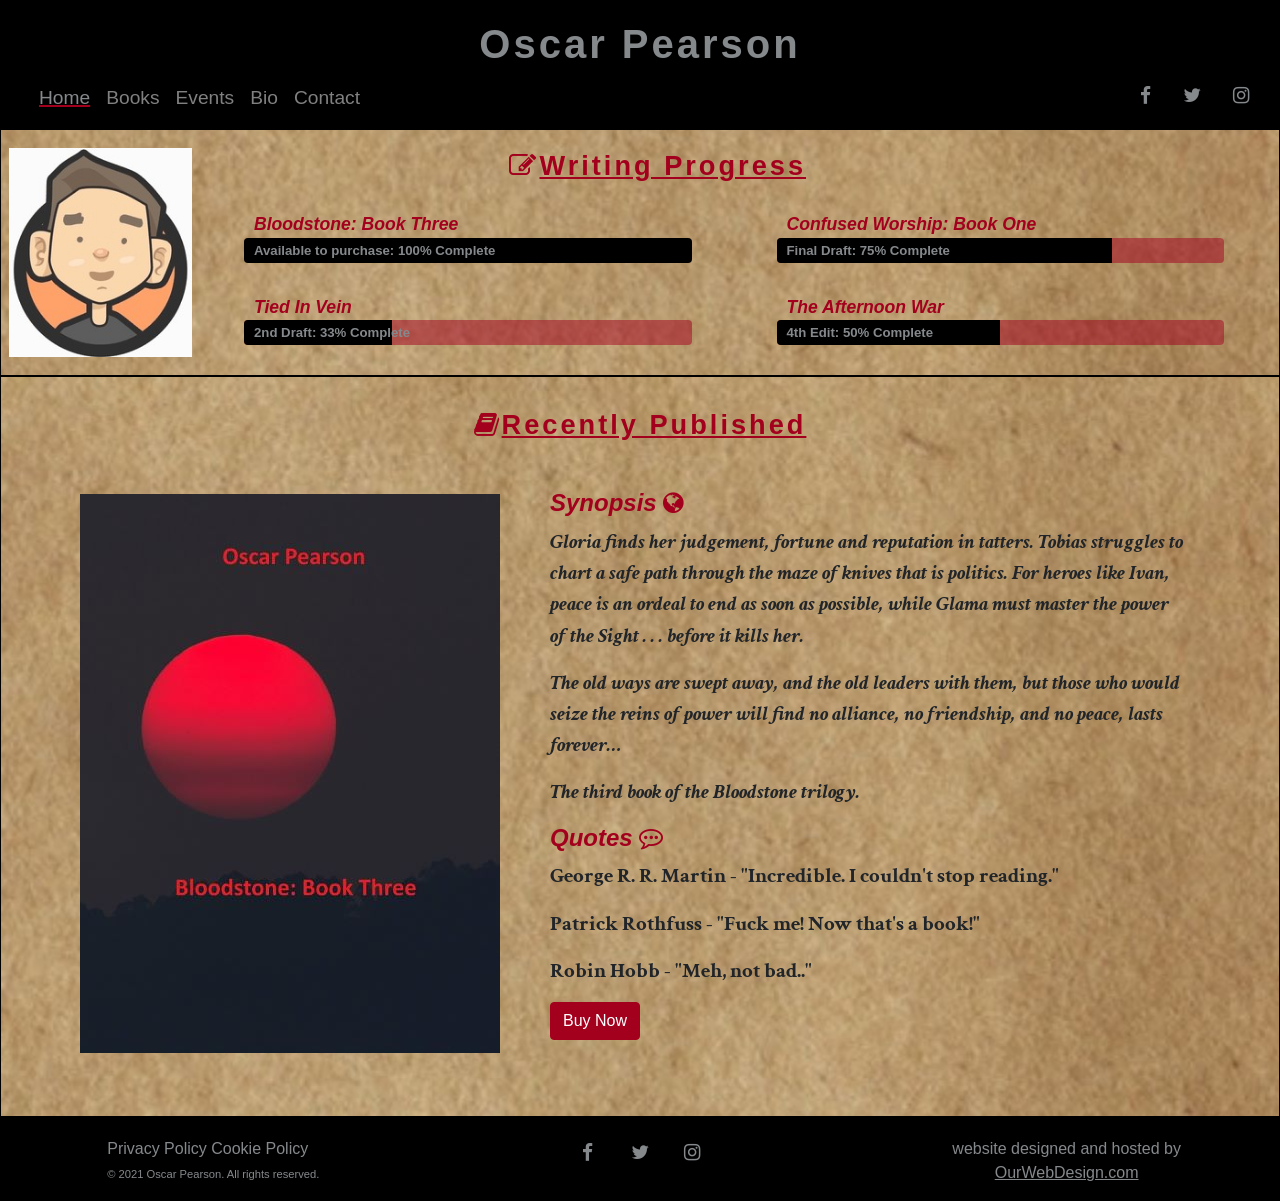
==== index.html @ 83d587c3 "change policy in footer. stacked conact first and last names." ====
<!DOCTYPE html>
<html lang="en">

<head>
    <meta charset="UTF-8">
    <meta name="viewport" content="width=device-width, initial-scale=1.0">
    <meta name="description" content="This website serves to provide fans of the author Oscar Pearson with a place online 
    to keep up to date with his latest work and developments">
    <link rel="stylesheet" href="https://maxcdn.bootstrapcdn.com/bootstrap/4.2.1/css/bootstrap.min.css"/>
    <link rel="stylesheet" href="https://maxcdn.bootstrapcdn.com/font-awesome/4.7.0/css/font-awesome.min.css" type="text/css" />
    <link rel="stylesheet" href="assets/css/style.css" type="text/css" /> 
    <title>Oscar Pearson - Author</title>
</head>

<body>
    <header class="container-fluid sticky-top">
        <div class="row no-gutters">
            <div class="col-12">
                <div class="row no-gutters">
                    <div class="col-12">
                        <h1 id="name">Oscar Pearson</h1>
                    </div>
                </div>
                <div class="row no-gutters">
                    <div class="col-6">
                        <nav class="navbar navbar-expand-md navbar-dark">
                            <button class="navbar-toggler" type="button" aria-label="Navigation menu toggle" data-toggle="collapse" data-target="#collapsibleNavbar">
                                <span class="navbar-toggler-icon"></span>
                            </button>
                            <div class="collapse navbar-collapse" id="collapsibleNavbar">
                                <ul class="navbar-nav">
                                    <li class="nav-item">
                                        <a class="nav-link active" href="index.html">Home</a>
                                    </li>
                                    <li class="nav-item">
                                        <a class="nav-link" href="books.html">Books</a>
                                    </li>
                                    <li class="nav-item">
                                        <a class="nav-link" href="events.html">Events</a>
                                    </li>
                                    <li class="nav-item">
                                        <a class="nav-link" href="bio.html">Bio</a>
                                    </li>
                                    <li class="nav-item">
                                        <a class="nav-link" href="contact.html">Contact</a>
                                    </li>
                                </ul>
                            </div>
                        </nav>
                    </div>
                    <div class="col-6">
                        <ul id="social-links-header" class="nav justify-content-end">
                            <li class="nav-item">
                                <a class="nav-link" target="_blank" href="#">
                                    <i class="fa fa-facebook" aria-hidden="true"></i>
                                    <span class="sr-only">Facebook</span>
                                </a>
                            </li>
                            <li class="nav-item">
                                <a class="nav-link" target="_blank" href="#">
                                    <i class="fa fa-twitter" aria-hidden="true"></i>
                                    <span class="sr-only">Twitter</span>
                                </a>
                            </li>
                            <li class="nav-item">
                                <a class="nav-link" target="_blank" href="#">
                                    <i class="fa fa-instagram" aria-hidden="true"></i>
                                    <span class="sr-only">Instagram</span>
                                </a>
                            </li>
                        </ul>
                    </div>
                </div>
            </div>
        </div>

    </header>

    <section class="container-fluid" id="hero-image">
        <div class="row writing-progress">
            <div class="col-md-2" id="profile-image">
                <img class="img-fluid" alt="Bloodstone: Book Three" src="./assets/images/index-images/profile.png" />
            </div>
            <div class="col-md-10 col-sm-12">
                <div class="row">
                    <div class="col-md-10 col-sm-12" id="writing-progress-title">
                        <h2><i class="fa fa-pencil-square-o" aria-hidden="true"></i>Writing Progress</h2>
                    </div>
                </div>
                <div class="row progress-section">
                    <div class="col-md-6 col-sm-12">
                        <div>
                            <h5>Bloodstone: Book Three</h5>
                            <div class="progress">
                                <div class="progress-bar" role="progressbar" aria-label="Available to purchase" style="width: 100%" aria-valuenow="100" aria-valuemin="0" aria-valuemax="100">
                                <span class="sr-only">100% complete</span>
                                </div>
                                <span class="progress-type">Available to purchase: 100% Complete</span>
                            </div>
                        </div>
                        <div>
                            <h5>Tied In Vein</h5>
                            <div class="progress">
                                <div class="progress-bar" role="progressbar" aria-label="one third complete" style="width: 33%" aria-valuenow="33" aria-valuemin="0" aria-valuemax="100">
                                <span class="sr-only">33% complete</span>
                                </div>
                                <span class="progress-type">2nd Draft: 33% Complete</span>
                            </div>
                        </div>
                    </div>
                    <div class="col-md-6 col-sm-12">
                        <div>
                            <h5>Confused Worship: Book One</h5>
                            <div class="progress">
                                <div class="progress-bar" role="progressbar" aria-label="three quarters complete" style="width: 75%" aria-valuenow="75" aria-valuemin="0" aria-valuemax="100">
                                <span class="sr-only">75% complete</span>
                                </div>
                                <span class="progress-type">Final Draft: 75% Complete</span>
                            </div>
                        </div>
                        <div>
                            <h5>The Afternoon War</h5>
                            <div class="progress">
                                <div class="progress-bar" role="progressbar" aria-label="halfway complete" style="width: 50%" aria-valuenow="50" aria-valuemin="0" aria-valuemax="100">
                                <span class="sr-only">50% complete</span>
                                </div>
                                <span class="progress-type">4th Edit: 50% Complete</span>
                            </div>
                        </div>
                    </div>
                </div>
            </div>
        </div>
    </section>

    <section class="container-fluid" id="hero-image">
            <div class="row">
                <div class="col" id="recently-published">
                    <h2><i class="fa fa-book" aria-hidden="true"></i>Recently Published</h2>
                </div>
            </div>
            <div class="row books">
                <div class="col-md-auto" id="cover-image-outer">
                    <img class="img-fluid" alt="Bloodstone" src="./assets/images/index-images/bloodstone.png" />
                </div>
                <div class="col synopsis-quotes">
                    <h4 class="synopsis-title">
                        Synopsis <i class="fa fa-globe" aria-hidden="true"></i>
                    </h4>
                    <p class="synopsis-text">
                        Gloria finds her judgement, fortune and reputation in tatters. Tobias struggles to chart a safe path through the maze of knives that is politics. For heroes like Ivan, peace is an ordeal to end as soon as possible, while Glama must master the power of the Sight . . . before it kills her.
                    </p>
                    <p class="synopsis-text">
                        The old ways are swept away, and the old leaders with them, but those who would seize the reins of power will find no alliance, no friendship, and no peace, lasts forever…
                    </p>
                    <p class="synopsis-text">
                        The third book of the Bloodstone trilogy.
                    </p>
                    <h4 class="quotes-title">
                        Quotes <i class="fa fa-commenting-o" aria-hidden="true"></i>
                    </h4>
                    <p class="quotes-text">
                        George R. R. Martin - "Incredible. I couldn't stop reading."
                    </p>
                    <p class="quotes-text">
                        Patrick Rothfuss - "Fuck me! Now that's a book!"
                    </p>
                    <p class="quotes-text">
                        Robin Hobb - "Meh, not bad.."
                    </p>
                    <button class="btn btn-primary"><a href="#" target="_blank">Buy Now</a></button>
                </div>
            </div>
    </section>

    <footer class="container-fluid">
        <div class="row">
            <div class="col-sm-4">
                <div class="footer-left">
                    <p>
                        <button class="policy"><a href="#" target="_blank">Privacy Policy</a></button>
                        <button class="policy"><a href="#" target="_blank">Cookie Policy</a></button>
                        <br>
                        <span class="rights">© 2021 Oscar Pearson. All rights reserved.</span>
                    </p>
                </div>
            </div>
            <div class="col-sm-4">
                <div class="footer-center">
                    <ul class="col-md-12 list-inline social-links-footer">
                        <li class="list-inline-item">
                            <a target="_blank" href="#">
                                <i class="fa fa-facebook" aria-hidden="true"></i>
                                <span class="sr-only">Facebook</span>
                            </a>
                        </li>
                        <li class="list-inline-item">
                            <a target="_blank" href="#">
                                <i class="fa fa-twitter" aria-hidden="true"></i>
                                <span class="sr-only">Twitter</span>
                            </a>
                        </li>
                        <li class="list-inline-item">
                            <a target="_blank" href="#">
                                <i class="fa fa-instagram" aria-hidden="true"></i>
                                <span class="sr-only">Instagram</span>
                            </a>
                        </li>
                    </ul>
                </div>
            </div>
            <div class="col-sm-4">
                <div class="footer-right host">
                <p>
                   website designed and hosted by
                   <br>
                   <a href="#" class="host-link" target="_blank">OurWebDesign.com</a>
                </p>
                </div>
            </div>
        </div>

    </footer>
    <script src="https://ajax.googleapis.com/ajax/libs/jquery/3.5.1/jquery.min.js"></script>
    <script src="https://cdnjs.cloudflare.com/ajax/libs/popper.js/1.16.0/umd/popper.min.js"></script> 
    <script src="https://maxcdn.bootstrapcdn.com/bootstrap/4.5.2/js/bootstrap.min.js"></script>
</body>

</html>
---- assets/css/style.css ----
@import url('https://fonts.googleapis.com/css2?family=Roboto+Slab:wght@300;400;500;600;700&family=PT+Serif:wght@300;400;500;600;700&display=swap&family=Crimson+Text:wght@400;700&display=swap');

* {
    margin:0;
    padding: 0;
    border: 0;
}

/* --------------------------------------------General */

body {
    font-family: "Roboto", sans-serif;
}

header {
    max-width: 1500px;
    background-color: black;
}

footer {
    max-width: 1500px;
    background-color: black;
    color: #85898c;
}

section {
    max-width: 1500px;
    border-style: double;
    border-width: 1px;
    border-color: black;
}

.btn-primary {
    background-color: #a3001e;
    border-color: #a3001e;
}

.btn-primary:hover {
    color: #fff;
    background-color: #a3001e9c;
    border-color: #a3001e9c;
}

.btn a {
    color: #fff;
}

/* --------------------------------------------Header */

#name {
    display: flex;
    justify-content: center;
    font-family: "PT-Serif", sans-serif;
    color: #85898c;
    font-weight: bold;
    margin: 20px 0 0 0;
    letter-spacing: 3px;
}


@media screen and (max-width:378px) {
#name {
    font-size: 190%;
    }
}

#social-links-header li a i {
    padding-top: 10px;
    font-size: 120%;
    border-radius: 50%;
    color: #85898c;
} 

#social-links-header li a i:hover {
    color: rgba(255,255,255,.75);
}

.navbar li {
    font-size: 120%;
    list-style-type: none;
}

.navbar-dark .navbar-nav .active>.nav-link, .navbar-dark .navbar-nav .nav-link.active, .navbar-dark .navbar-nav .nav-link.show, .navbar-dark .navbar-nav .show>.nav-link {
    color: #85898c;
    text-decoration: underline;
    text-decoration-color: rgba(163,0,30);
    text-decoration-thickness: 2px;
}

/* --------------------------------------------Progress Section */

#hero-image {
    height: 100%;
    width: 100%;
    background: url(../images/background-images/parchment.png) no-repeat center center;
}

.progress {
    position: relative;
    height: 25px;
    margin: 0px 40px 30px 15px;
    background-color: rgba(163,0,30,0.5);
}

.progress-section .col-sm-12 h5 {
    font-size: 110%;
}

.progress-section .col-sm-12 .progress-type {
    font-size: 110%;
}

.progress-section {
    display: flex;
    justify-content: center;
    align-items: center;
}

.progress-section h5 {
    color: #a3001e;
    padding: 4px 30px 0px 10px;
    margin: 0 0 2px 15px;
    font-style: italic;
    font-weight: bold;
}

.progress-type {
    position: absolute;
    left: 0px;
    font-size: larger;
    font-weight: bold;
    padding: 3px 30px 3px 10px;
    color: #85898c;
}

.progress-bar {
    background-color: black;
}

.navbar-toggler {
    margin-bottom: 8px;
}

#writing-progress-title {
    display: flex;
    justify-content: center;
    align-items: center;
    text-decoration: underline;
    font-family: "PT-Serif", sans-serif;
    color: #a3001e;
    font-size: 175%;
    margin: 20px 0;
    letter-spacing: 3px;
}

#writing-progress-title h2 {
    font-weight: bold;
}

.fa-pencil-square-o {
    text-decoration: none;
}

@media screen and (max-width:1200px) {
.writing-progress {
    display: flex;
    justify-content: center;
    }
}

#profile-image {
    display: flex;
    justify-content: center;
    align-items: center;
}

@media screen and (max-width:1200px) {
#profile-image {
    display:none;
    }
}

/* --------------------------------------------Recently Published & Books Section */

.books {
    margin-top: 10px;
    padding: 0 4rem 3rem;
}

@media screen and (max-width:1200px) {
.books {
    padding: 0 2rem 2rem;
}
}

@media screen and (max-width:768px) {
.books {
    padding: 0 .8rem 1rem;
}
}

#recently-published {
    display: flex;
    justify-content: center;
    align-items: center;
    text-decoration: underline;
    font-family: "PT-Serif", sans-serif;
    color: #a3001e;
    margin: 20px 0;
    margin-top: 2rem;
    letter-spacing: 3px;
    font-weight: bold;
    font-size: 175%;
}

#recently-published h2 {
    font-weight: bold;
}

.fa-book {
    text-decoration: none;
}

.h2, h2 {
    font-size: 1.7rem;
}

@media screen and (max-width:360px) {
.h2, h2 {
    font-size: 1.6rem;
}
}

@media screen and (max-width:320px) {
.h2, h2 {
    font-size: 1.4rem;
}
}

#cover-image-outer {
    animation-name: cover-image;
    animation-duration: 5s;
    animation-fill-mode: forwards;
}

@keyframes cover-image {
    from{
        transform: scale(1.05);
    }
    to{
        transform: scale(1);
    }
}

.img-fluid {
    display: flex;
    justify-content: center;
    align-items: center;
    margin: 15px 15px 15px 0;
}

.synopsis-quotes {
    margin-top: 10px;
    padding-left: 20px;
    float: right;
}

.synopsis-title {
    font-family: "PT-Serif", sans-serif;
    color: #a3001e;
    font-weight: bold;
    font-style: italic;
}

.synopsis-text {
    font-family: "Crimson Text", sans-serif;
    font-weight: bold;
    font-style: italic;
    font-size: 130%;
    padding-right: 15px;
}

.quotes-title {
    font-family: "PT-Serif", sans-serif;
    color: #a3001e;
    font-weight: bold;
    font-style: italic;
}

.quotes-text {
    font-family: "Crimson Text", sans-serif;
    font-weight: bold;
    font-size: 130%;
    padding-right: 10px;
}

hr.rounded {
  border-top: 4px solid black;
  border-radius: 5px;
  padding: 5px;
}

/* --------------------------------------------Events */

.events {
    min-height: 700px;
}
.events-table {
    margin-top: 10px;
    padding: 0 9rem 3rem;
}

@media screen and (max-width:768px) {
.events-table {
    padding: 0 1.7rem 1rem;
}
}

#events-title {
    display: flex;
    justify-content: center;
    align-items: center;
    text-decoration: underline;
    font-family: "PT-Serif", sans-serif;
    color: #a3001e;
    margin: 20px 0;
    margin-top: 2rem;
    letter-spacing: 3px;
    font-weight: bold;
    font-size: 175%;
}

#events-title h2 {
    font-weight: bold;
}

.signings h4 {
    color: #a3001e;
    font-weight: bold;
    font-style: italic;
    padding: 15px;
    padding-bottom: 10px;
}

.signings td {
    color: #a3001e;
    font-weight: bold;
}

.interviews h4 {
    color: #a3001e;
    font-weight: bold;
    font-style: italic;
    padding: 15px;
    padding-bottom: 10px;
}

.interviews td {
    color: #a3001e;
    font-weight: bold;
}

/* --------------------------------------------Bio */

.early-years {
    margin-top: 10px;
    padding: 0 9rem 3rem;
}

@media screen and (max-width:800px) {
.early-years {
    padding: 0 1.7rem 1rem;
}
}

.bio-title {
    color: #a3001e;
    font-weight: bold;
    font-style: italic;
}

.life {
    font-family: "Crimson Text", sans-serif;
    font-weight: bold;
    font-style: italic;
    font-size: 130%;
    padding-right: 15px;
}

/* --------------------------------------------Contact */

section .container {
    max-width: 75%;
    padding-right: 15px;
    padding-left: 15px;
    margin-right: auto;
    margin-left: auto;
    padding: 15px 0;
}

@media screen and (max-width: 1200px) {
section .container {
    max-width: 80%;
}
}

@media screen and (max-width: 992px) {
section .container {
    max-width: 90%;
}
}

.form-group {
    color: #a3001e;
    font-weight: bold;
}

.form-text {
    color: #a3001e;
    font-weight: bold;
}

/* --------------------------------------------Footer */

footer {
    width: 100%;
    margin: 0px;
    height: auto;
}

.footer-left {
    margin-top: 20px;
    display: flex;
    justify-content: center;
    align-items: center;
}

.policy {
    background-color: black;
    background-size: 6px 12px;
}

.policy a {
    color: #85898c;;
}

.rights {
    font-size: 70%;
}

.footer-center {
    margin-top: 20px;
    justify-content: center;
    align-items: center;
}

.social-links-footer {
    text-align: center;
}

.social-links-footer i {
    display: flex;
    align-items: center;
    justify-content: center;
}

.social-links-footer li a i {
    width: 30px;
    height: 30px;
    padding: 15px 20px;
    font-size: 120%;
    border-radius: 50%;
    color: #85898c;
}

.social-links-footer li a i:hover {
    color: rgba(255,255,255,.75);
}

.footer-right {
    margin-top: 20px;
    display: flex;
    justify-content: center;
    align-items: center;
}

.host {
    display: flex;
    justify-content: center;
}

.host-link {
    display: flex;
    justify-content: center;
}

.host a {
    color: #85898c;
    text-decoration: underline;
}

.host a:hover {
    color: rgba(255,255,255,.75);
}
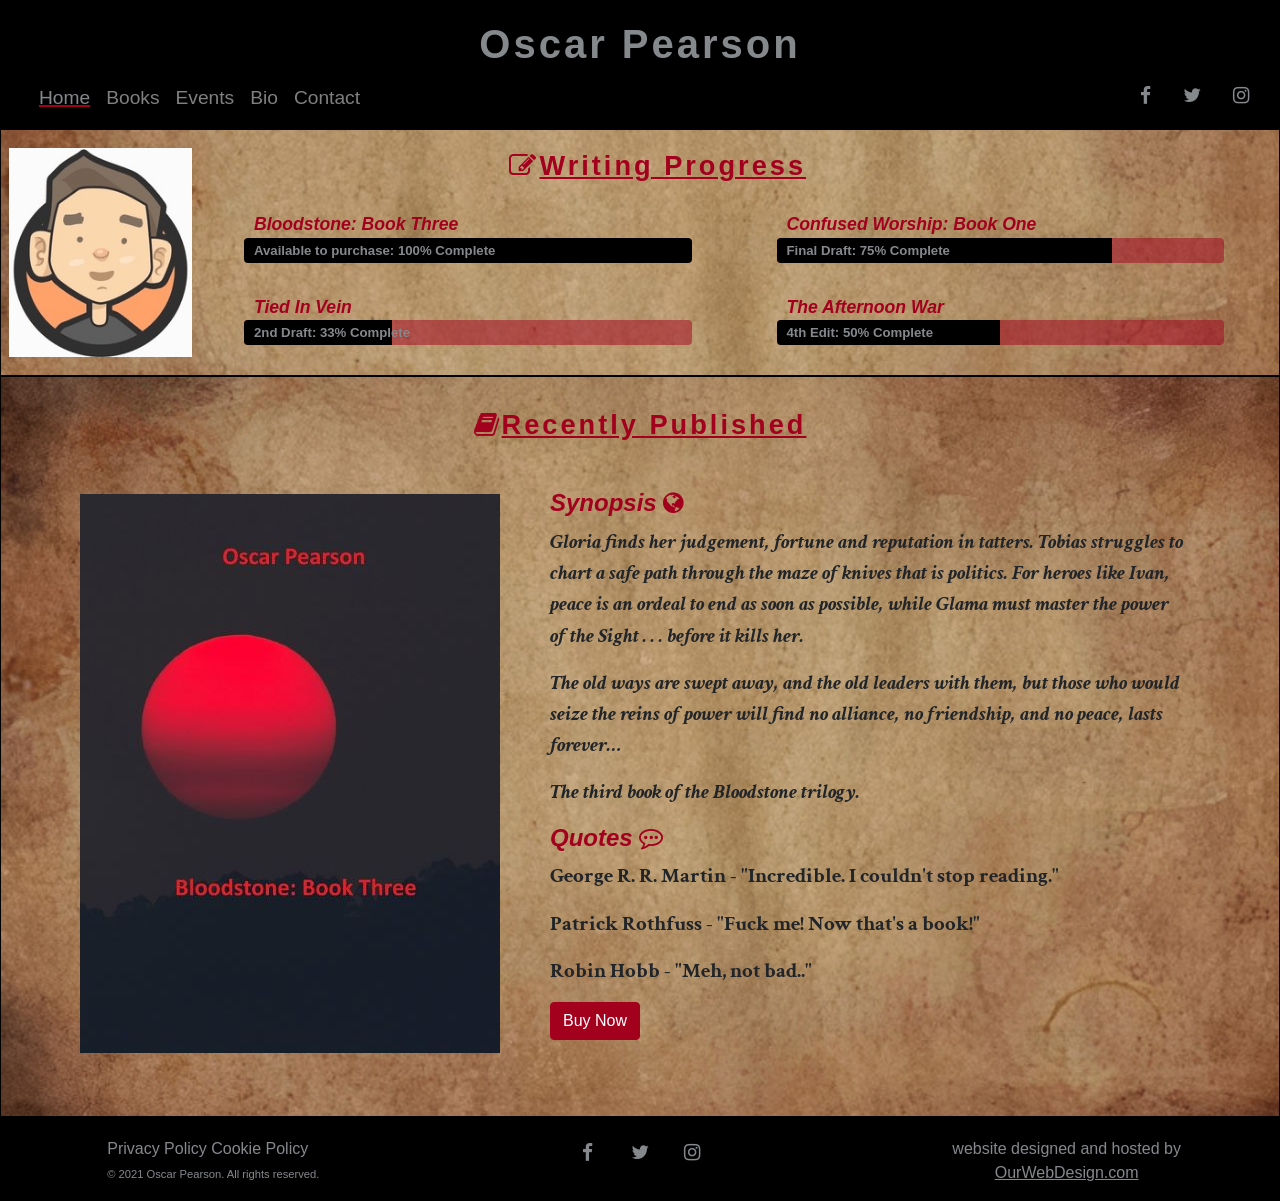
==== commit add7bd0a: "insert site links for social-media icons" ====
--- a/index.html
+++ b/index.html
@@ -51,19 +51,19 @@
                     <div class="col-6">
                         <ul id="social-links-header" class="nav justify-content-end">
                             <li class="nav-item">
-                                <a class="nav-link" target="_blank" href="#">
+                                <a class="nav-link" target="_blank" href="https://www.facebook.com/">
                                     <i class="fa fa-facebook" aria-hidden="true"></i>
                                     <span class="sr-only">Facebook</span>
                                 </a>
                             </li>
                             <li class="nav-item">
-                                <a class="nav-link" target="_blank" href="#">
+                                <a class="nav-link" target="_blank" href="https://twitter.com/">
                                     <i class="fa fa-twitter" aria-hidden="true"></i>
                                     <span class="sr-only">Twitter</span>
                                 </a>
                             </li>
                             <li class="nav-item">
-                                <a class="nav-link" target="_blank" href="#">
+                                <a class="nav-link" target="_blank" href="https://www.instagram.com/">
                                     <i class="fa fa-instagram" aria-hidden="true"></i>
                                     <span class="sr-only">Instagram</span>
                                 </a>
@@ -189,19 +189,19 @@
                 <div class="footer-center">
                     <ul class="col-md-12 list-inline social-links-footer">
                         <li class="list-inline-item">
-                            <a target="_blank" href="#">
+                            <a target="_blank" href="https://www.facebook.com/">
                                 <i class="fa fa-facebook" aria-hidden="true"></i>
                                 <span class="sr-only">Facebook</span>
                             </a>
                         </li>
                         <li class="list-inline-item">
-                            <a target="_blank" href="#">
+                            <a target="_blank" href="https://twitter.com/">
                                 <i class="fa fa-twitter" aria-hidden="true"></i>
                                 <span class="sr-only">Twitter</span>
                             </a>
                         </li>
                         <li class="list-inline-item">
-                            <a target="_blank" href="#">
+                            <a target="_blank" href="https://www.instagram.com/">
                                 <i class="fa fa-instagram" aria-hidden="true"></i>
                                 <span class="sr-only">Instagram</span>
                             </a>
--- a/assets/css/style.css
+++ b/assets/css/style.css
@@ -90,9 +90,10 @@
 /* --------------------------------------------Progress Section */
 
 #hero-image {
-    height: 100%;
-    width: 100%;
-    background: url(../images/background-images/parchment.png) no-repeat center center;
+        width: 100%;
+        height: 100%;        
+        background: url("../images/background-images/parchment.png") no-repeat center center;
+        background-size: cover;
 }
 
 .progress {
@@ -241,6 +242,12 @@
     animation-name: cover-image;
     animation-duration: 5s;
     animation-fill-mode: forwards;
+}
+
+@media screen and (max-width:768px) {
+.books {
+    padding: 0 .8rem 1rem;
+}
 }
 
 @keyframes cover-image {
@@ -343,7 +350,7 @@
 }
 
 .signings td {
-    color: #a3001e;
+    color: black;
     font-weight: bold;
 }
 
@@ -356,8 +363,13 @@
 }
 
 .interviews td {
-    color: #a3001e;
-    font-weight: bold;
+    color: black;
+    font-weight: bold;
+}
+
+.table-dark {
+    color: #85898c;;
+    background-color: black;
 }
 
 /* --------------------------------------------Bio */
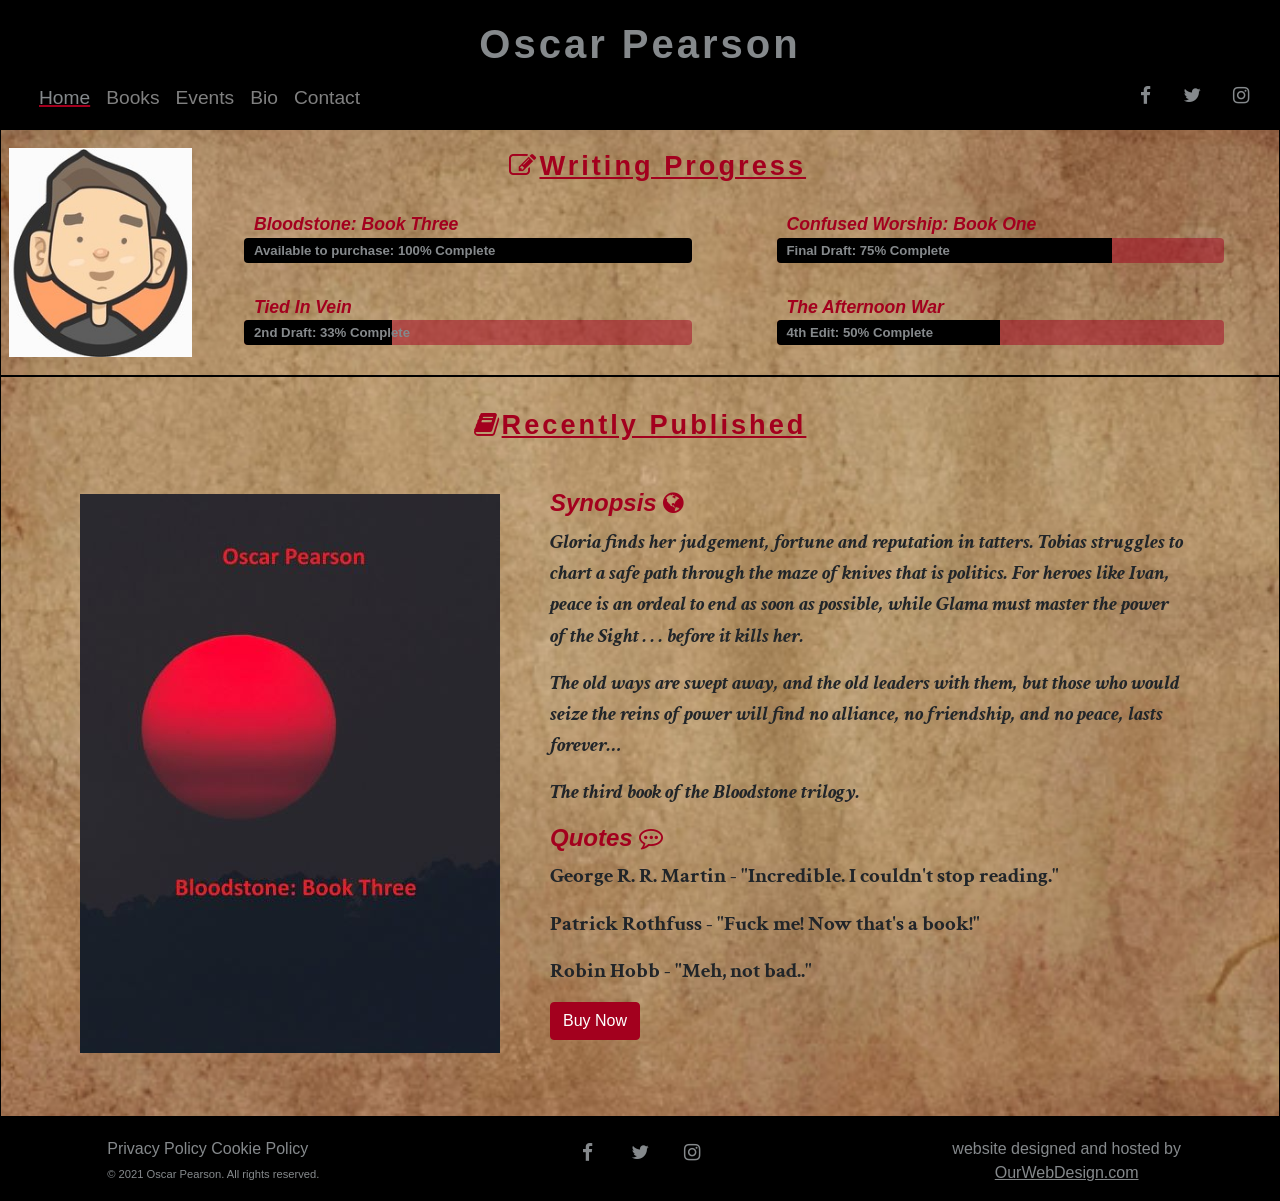
==== commit 836e5820: "changed 'id=hero-image' to the head" ====
--- a/index.html
+++ b/index.html
@@ -12,7 +12,7 @@
     <title>Oscar Pearson - Author</title>
 </head>
 
-<body>
+<body id="hero-image">
     <header class="container-fluid sticky-top">
         <div class="row no-gutters">
             <div class="col-12">
@@ -76,7 +76,7 @@
 
     </header>
 
-    <section class="container-fluid" id="hero-image">
+    <section class="container-fluid">
         <div class="row writing-progress">
             <div class="col-md-2" id="profile-image">
                 <img class="img-fluid" alt="Bloodstone: Book Three" src="./assets/images/index-images/profile.png" />
@@ -133,7 +133,7 @@
         </div>
     </section>
 
-    <section class="container-fluid" id="hero-image">
+    <section class="container-fluid">
             <div class="row">
                 <div class="col" id="recently-published">
                     <h2><i class="fa fa-book" aria-hidden="true"></i>Recently Published</h2>
--- a/assets/css/style.css
+++ b/assets/css/style.css
@@ -13,18 +13,15 @@
 }
 
 header {
-    max-width: 1500px;
     background-color: black;
 }
 
 footer {
-    max-width: 1500px;
     background-color: black;
     color: #85898c;
 }
 
 section {
-    max-width: 1500px;
     border-style: double;
     border-width: 1px;
     border-color: black;
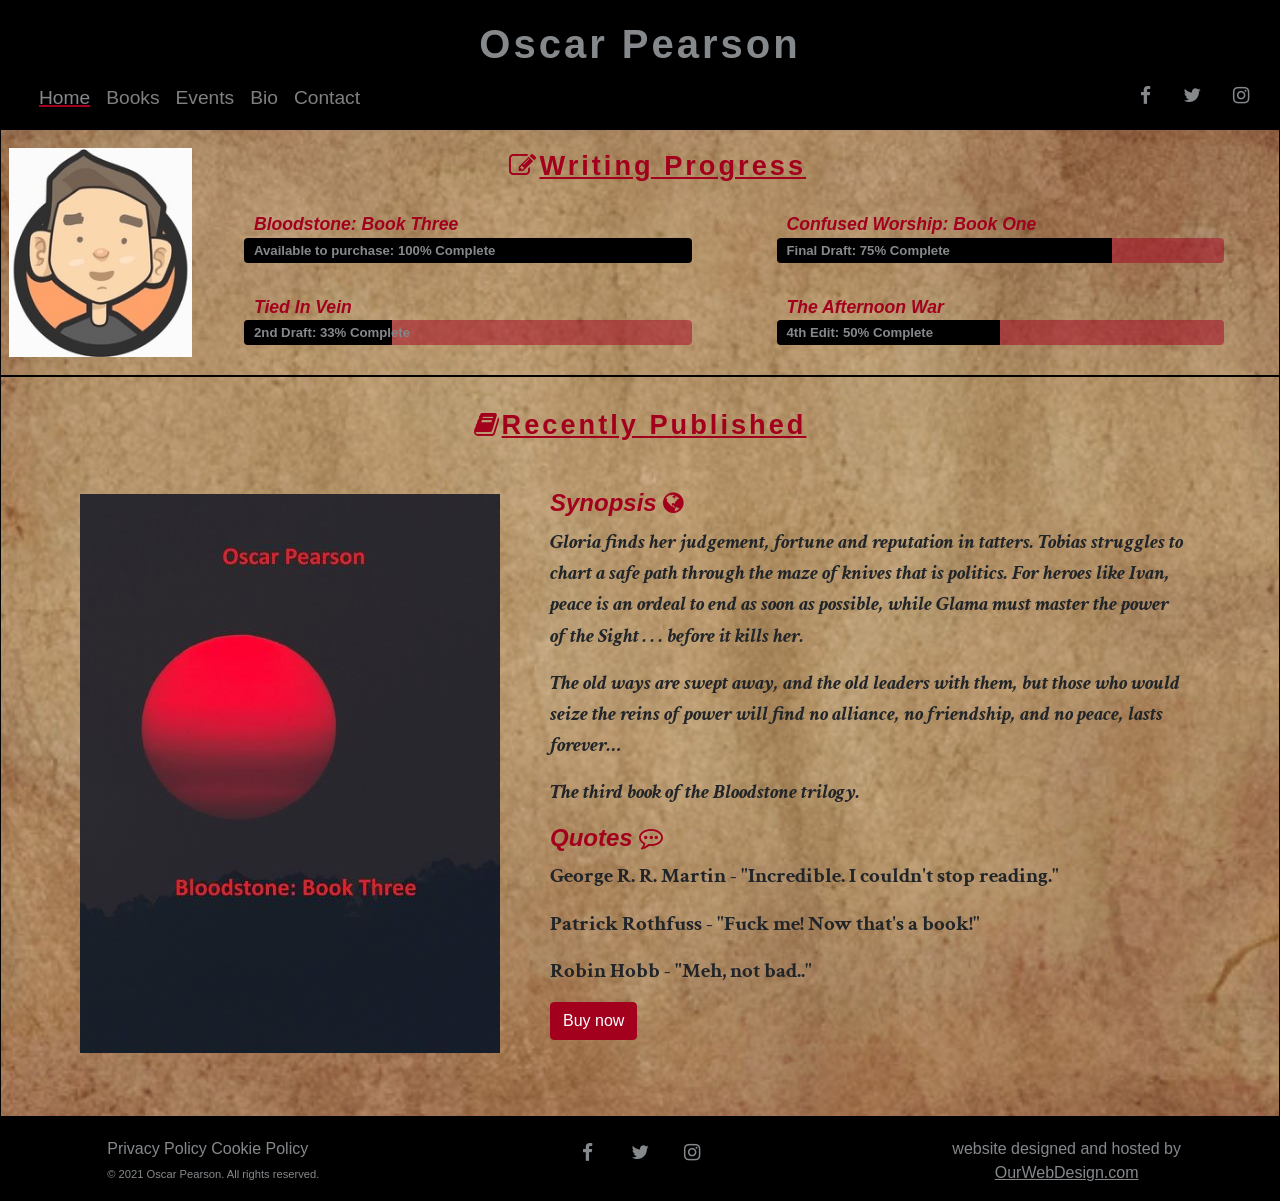
==== commit 1e4fb891: "buttons update" ====
--- a/index.html
+++ b/index.html
@@ -168,7 +168,7 @@
                     <p class="quotes-text">
                         Robin Hobb - "Meh, not bad.."
                     </p>
-                    <button class="btn btn-primary"><a href="#" target="_blank">Buy Now</a></button>
+                    <a class="btn btn-primary" value="send" type="submit" href="#" role="button">Buy now</a>
                 </div>
             </div>
     </section>
@@ -178,8 +178,8 @@
             <div class="col-sm-4">
                 <div class="footer-left">
                     <p>
-                        <button class="policy"><a href="#" target="_blank">Privacy Policy</a></button>
-                        <button class="policy"><a href="#" target="_blank">Cookie Policy</a></button>
+                        <a class="policy" href="#" role="button">Privacy Policy</a>
+                        <a class="policy" href="#" role="button">Cookie Policy</a>
                         <br>
                         <span class="rights">© 2021 Oscar Pearson. All rights reserved.</span>
                     </p>
--- a/assets/css/style.css
+++ b/assets/css/style.css
@@ -40,6 +40,12 @@
 
 .btn a {
     color: #fff;
+} 
+
+a {
+    color: #85898c;
+    text-decoration: none;
+    background-color: transparent;
 }
 
 /* --------------------------------------------Header */
@@ -445,13 +451,14 @@
 }
 
 .policy {
+    color: #85898c;
     background-color: black;
     background-size: 6px 12px;
 }
-
+/*
 .policy a {
-    color: #85898c;;
-}
+    color: #85898c;
+} */
 
 .rights {
     font-size: 70%;
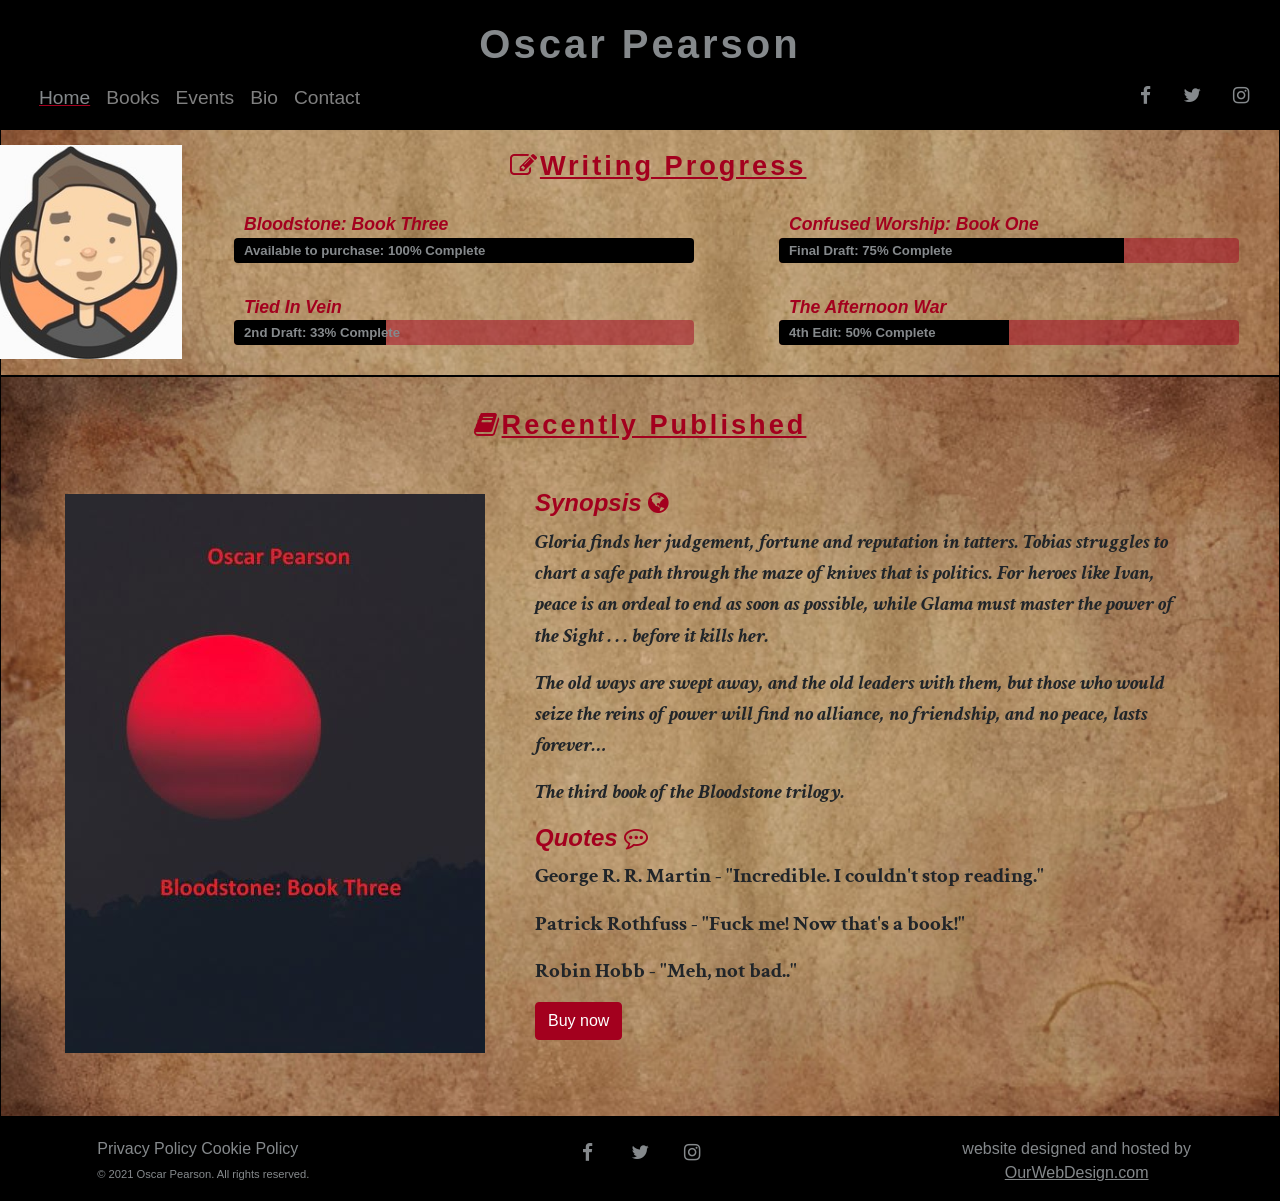
==== commit ddb7c18c: "adjust background image. adjust footer" ====
--- a/index.html
+++ b/index.html
@@ -12,8 +12,8 @@
     <title>Oscar Pearson - Author</title>
 </head>
 
-<body id="hero-image">
-    <header class="container-fluid sticky-top">
+<body class="container-fluid">
+    <header class="container-fluid sticky-top>
         <div class="row no-gutters">
             <div class="col-12">
                 <div class="row no-gutters">
@@ -76,7 +76,7 @@
 
     </header>
 
-    <section class="container-fluid">
+    <section class="container-fluid hero-image">
         <div class="row writing-progress">
             <div class="col-md-2" id="profile-image">
                 <img class="img-fluid" alt="Bloodstone: Book Three" src="./assets/images/index-images/profile.png" />
@@ -133,7 +133,7 @@
         </div>
     </section>
 
-    <section class="container-fluid">
+    <section class="container-fluid hero-image">
             <div class="row">
                 <div class="col" id="recently-published">
                     <h2><i class="fa fa-book" aria-hidden="true"></i>Recently Published</h2>
@@ -168,7 +168,7 @@
                     <p class="quotes-text">
                         Robin Hobb - "Meh, not bad.."
                     </p>
-                    <a class="btn btn-primary" value="send" type="submit" href="#" role="button">Buy now</a>
+                    <a class="btn btn-primary" href="#" role="button">Buy now</a>
                 </div>
             </div>
     </section>
--- a/assets/css/style.css
+++ b/assets/css/style.css
@@ -9,7 +9,13 @@
 /* --------------------------------------------General */
 
 body {
+    max-width: 1500px;
     font-family: "Roboto", sans-serif;
+}
+
+.container-fluid {
+    padding-right: 0px;
+    padding-left: 0px;
 }
 
 header {
@@ -44,7 +50,6 @@
 
 a {
     color: #85898c;
-    text-decoration: none;
     background-color: transparent;
 }
 
@@ -87,14 +92,11 @@
     color: #85898c;
     text-decoration: underline;
     text-decoration-color: rgba(163,0,30);
-    text-decoration-thickness: 2px;
 }
 
 /* --------------------------------------------Progress Section */
 
-#hero-image {
-        width: 100%;
-        height: 100%;        
+.hero-image {
         background: url("../images/background-images/parchment.png") no-repeat center center;
         background-size: cover;
 }
@@ -241,7 +243,7 @@
 }
 }
 
-#cover-image-outer {
+.cover-image-outer {
     animation-name: cover-image;
     animation-duration: 5s;
     animation-fill-mode: forwards;
@@ -450,15 +452,17 @@
     align-items: center;
 }
 
+@media screen and (max-width:768px) {
+.footer-left {
+    margin-top: 10px;
+}
+}
+
 .policy {
     color: #85898c;
     background-color: black;
     background-size: 6px 12px;
 }
-/*
-.policy a {
-    color: #85898c;
-} */
 
 .rights {
     font-size: 70%;
@@ -468,6 +472,12 @@
     margin-top: 20px;
     justify-content: center;
     align-items: center;
+}
+
+@media screen and (max-width:768px) {
+.footer-center {
+    margin-top: 10px;
+}
 }
 
 .social-links-footer {
@@ -500,6 +510,12 @@
     align-items: center;
 }
 
+@media screen and (max-width:768px) {
+.footer-right {
+    margin-top: 10px;
+}
+}
+
 .host {
     display: flex;
     justify-content: center;
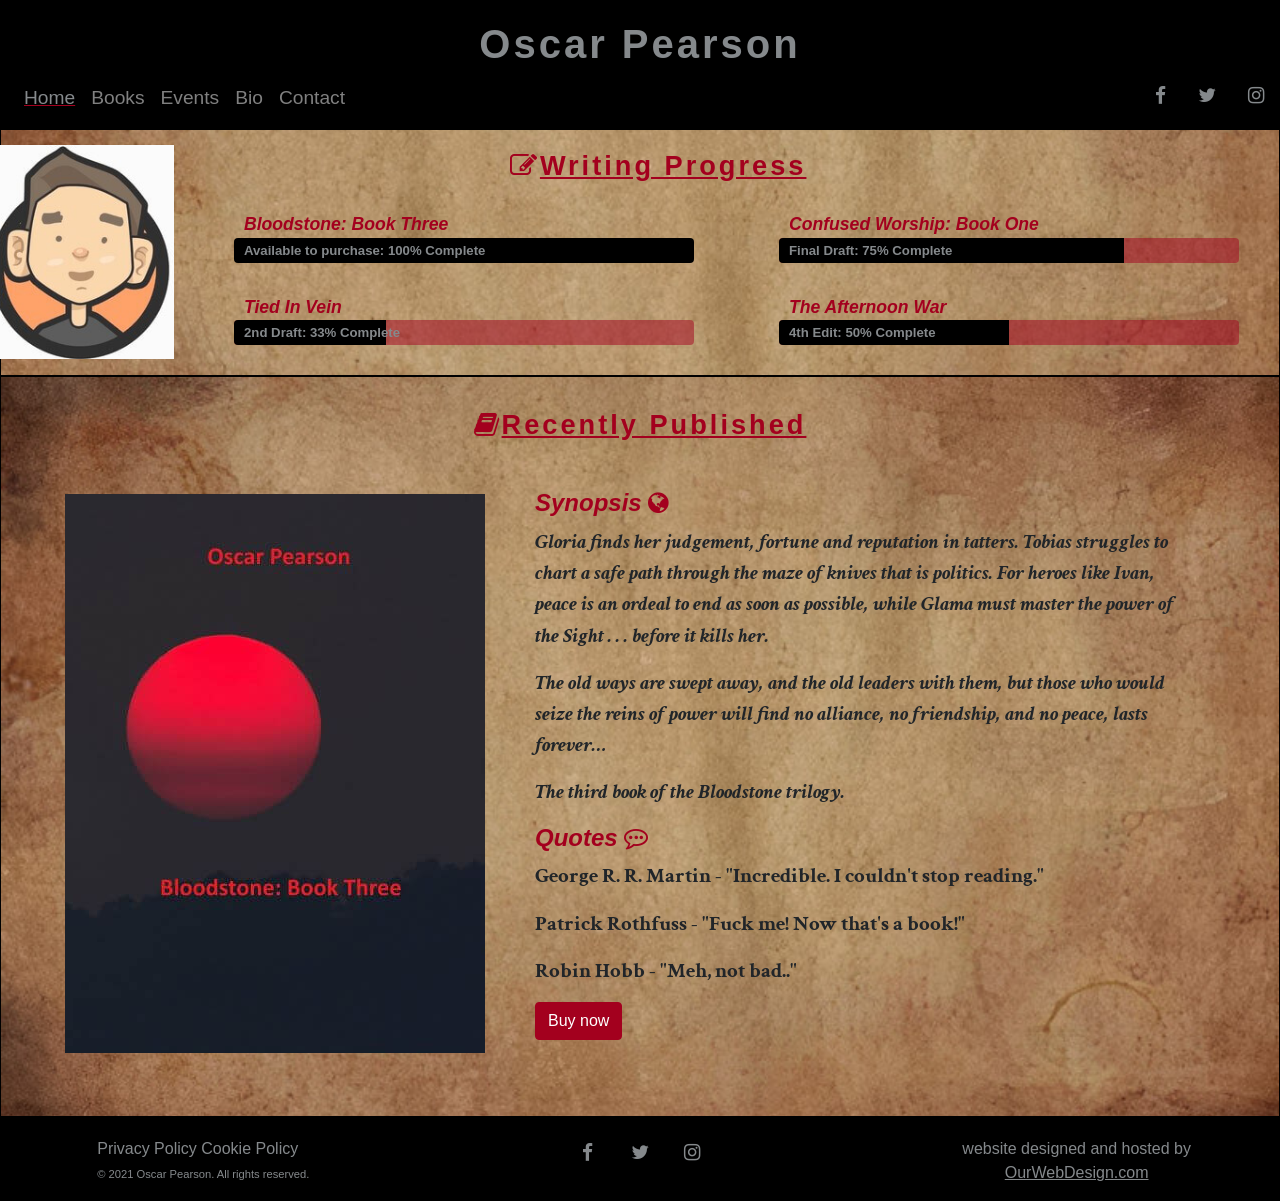
==== commit b13de97e: "images adjusted" ====
--- a/index.html
+++ b/index.html
@@ -12,8 +12,8 @@
     <title>Oscar Pearson - Author</title>
 </head>
 
-<body class="container-fluid">
-    <header class="container-fluid sticky-top>
+<body>
+    <header class="container-fluid sticky-top">
         <div class="row no-gutters">
             <div class="col-12">
                 <div class="row no-gutters">
--- a/assets/css/style.css
+++ b/assets/css/style.css
@@ -176,7 +176,7 @@
 
 #profile-image {
     display: flex;
-    justify-content: center;
+    justify-content: flex-end;
     align-items: center;
 }
 
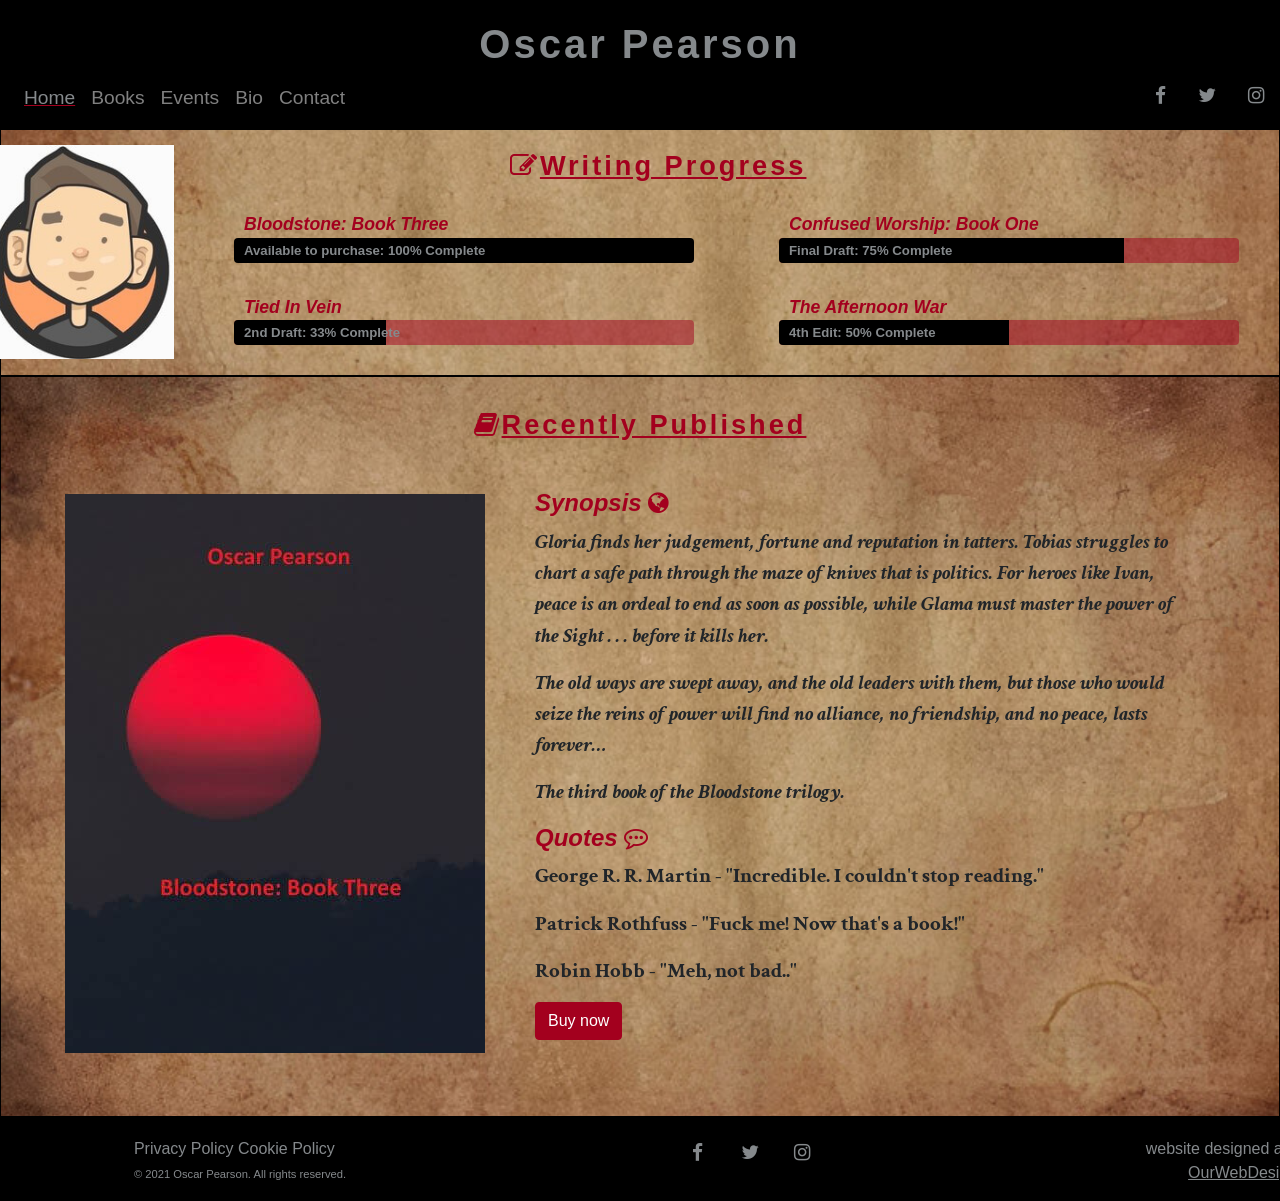
==== commit def3425f: "footer adjustment" ====
--- a/index.html
+++ b/index.html
@@ -12,7 +12,7 @@
     <title>Oscar Pearson - Author</title>
 </head>
 
-<body>
+<body class="container-fluid">
     <header class="container-fluid sticky-top">
         <div class="row no-gutters">
             <div class="col-12">
@@ -173,7 +173,7 @@
             </div>
     </section>
 
-    <footer class="container-fluid">
+    <footer class="container-fluid" id="footer">
         <div class="row">
             <div class="col-sm-4">
                 <div class="footer-left">
--- a/assets/css/style.css
+++ b/assets/css/style.css
@@ -445,6 +445,13 @@
     height: auto;
 }
 
+#footer {
+    position: relative;
+    bottom: 0;
+    width: 1500px;
+    height: auto;
+}
+
 .footer-left {
     margin-top: 20px;
     display: flex;
